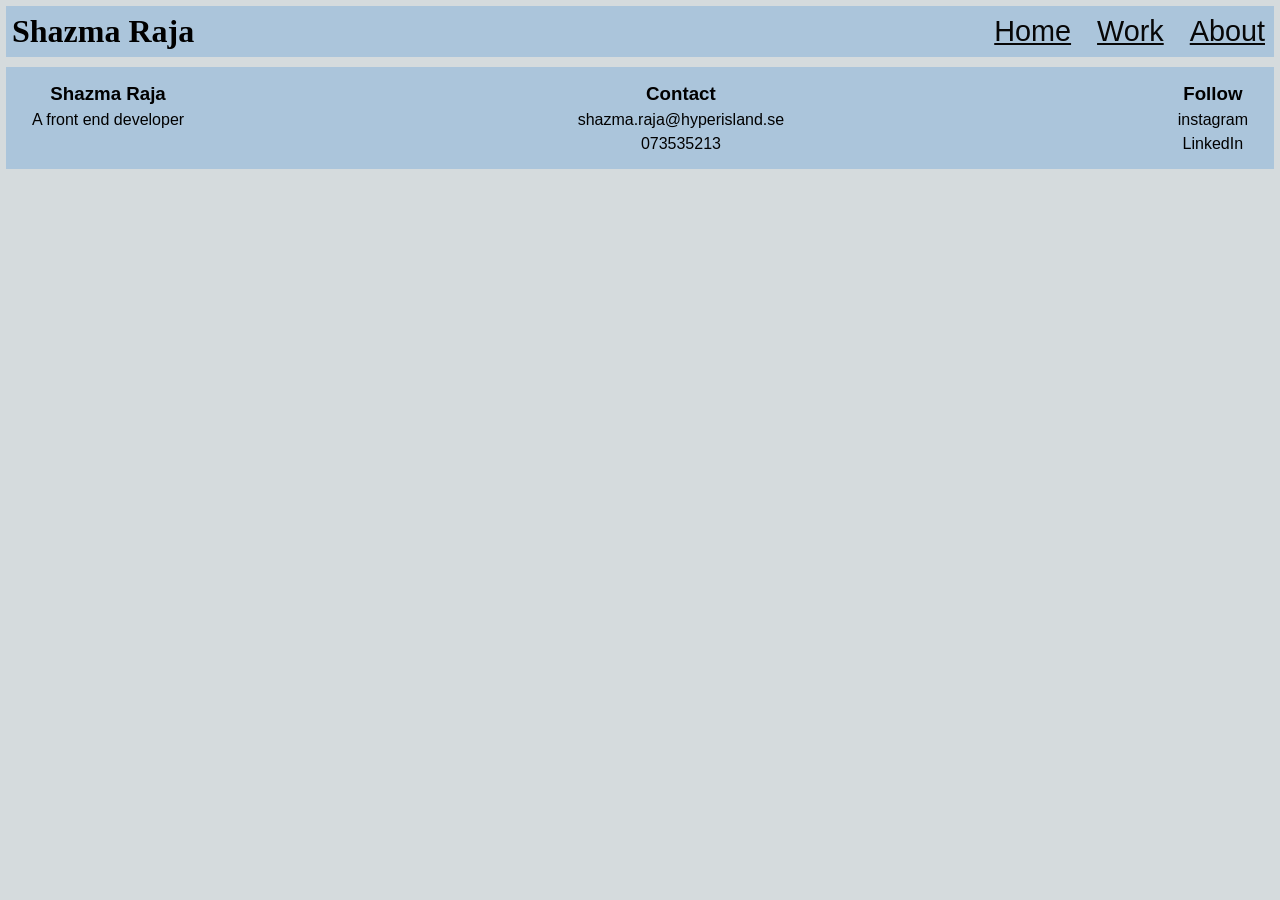
==== about.html @ 85201d56 "Completed the home and work page content" ====
<!DOCTYPE html>
<html lang="en">
<head>
    <meta charset="UTF-8">
    <meta name="viewport" content="width=device-width, initial-scale=1.0">
    <title>Document</title>
    <link rel="stylesheet" href="css/styles.css">
    <link rel="stylesheet" href="css/about.css">
</head>
<body>
     <header>
        <h1> Shazma Raja</h1>
        <nav> 
            <a href="index.html"> Home </a>
            <a href="work.html"> Work </a>
            <a href="about.html"> About </a>
        </nav>
    </header>






    <footer>
        <div class="footer-left">
            <h3>Shazma Raja</h3>
            <p> A front end developer</p>
        </div>
        <div class="footer-center"> 
            <h3>Contact</h3>
            <p>shazma.raja@hyperisland.se</p>
            <p>073535213</p>
        </div>
        <div class="footer-right">
            <h3>Follow</h3>
            <p>instagram</p>
            <p>LinkedIn</p>
        </div>
    </footer>
</body>
</html>
---- css/styles.css ----
*{
    margin:0;
    padding: 3px;
}
body {
    background-color: rgb(213, 219, 221);
}
header {
    display: flex;
    justify-content: space-between;
    align-items: center;
    background-color: rgb(171, 197, 219);
}
nav {
    display: flex;
    gap: 20px;
    font-size: 1.8rem;
    font-family: sans-serif;
}
nav a {
    color: rgb(7, 7, 7);

}
footer {
    font-family: sans-serif;
    display: flex;
    justify-content: space-between;
    align-items: flex-start;
    box-sizing: border-box;
    padding: 10px 20px;
    background-color: rgb(171, 197, 219);
    width: 100%;
    margin: 10px auto 10px auto;
}
.footer-left, .footer-center, .footer-right {
    text-align: center;
}
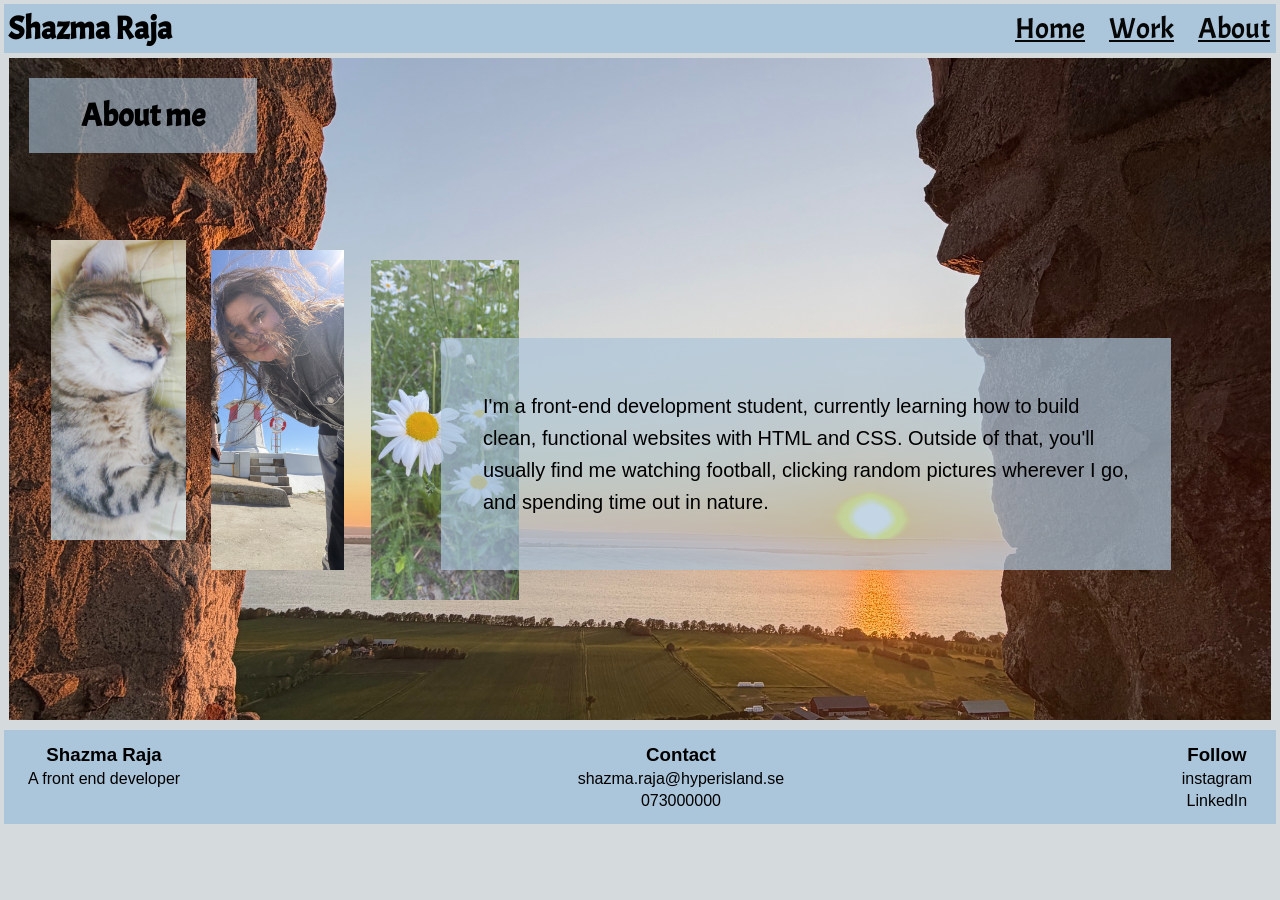
==== commit c4ba8eca: "Completed the whole website with changes like content for the about page and small updates on every " ====
--- a/about.html
+++ b/about.html
@@ -3,11 +3,13 @@
 <head>
     <meta charset="UTF-8">
     <meta name="viewport" content="width=device-width, initial-scale=1.0">
-    <title>Document</title>
+    <title>About Section</title>
     <link rel="stylesheet" href="css/styles.css">
     <link rel="stylesheet" href="css/about.css">
 </head>
 <body>
+    
+    </div>
      <header>
         <h1> Shazma Raja</h1>
         <nav> 
@@ -17,10 +19,27 @@
         </nav>
     </header>
 
+      <main class="about">
+            <div class="top-text">
+                <h1>About me </h1>
+            </div>
 
+            <img src="imgs/booby.JPG" alt="my cat" class="cat"> 
 
+            <img src="imgs/me.JPG" alt="a picture of myself" class="me">
 
+            <img src="imgs/flower.jpeg" alt="flowers" class="flowers">
 
+            <div class="text">
+                <p>
+                    I'm a front-end development student, currently learning how to build clean, functional websites with HTML and CSS.
+                    Outside of that, you'll usually find me watching football, clicking random pictures wherever I go, 
+                    and spending time out in nature.
+
+                </p>
+            </div>
+
+    </main>
 
     <footer>
         <div class="footer-left">
@@ -30,7 +49,7 @@
         <div class="footer-center"> 
             <h3>Contact</h3>
             <p>shazma.raja@hyperisland.se</p>
-            <p>073535213</p>
+            <p>073000000</p>
         </div>
         <div class="footer-right">
             <h3>Follow</h3>
--- a/css/styles.css
+++ b/css/styles.css
@@ -1,6 +1,10 @@
 *{
     margin:0;
-    padding: 3px;
+    padding: 2px;
+}
+@font-face {
+    font-family: 'AcmeFont';
+    src: url('../Acme-Regular.ttf');
 }
 body {
     background-color: rgb(213, 219, 221);
@@ -10,12 +14,14 @@
     justify-content: space-between;
     align-items: center;
     background-color: rgb(171, 197, 219);
+    font-family: 'AcmeFont', sans-serif;
+
 }
 nav {
     display: flex;
     gap: 20px;
     font-size: 1.8rem;
-    font-family: sans-serif;
+    font-family: 'AcmeFont', sans-serif;
 }
 nav a {
     color: rgb(7, 7, 7);
--- a/css/about.css
+++ b/css/about.css
@@ -0,0 +1,55 @@
+.about {
+    background-image: url("../imgs/trip.jpg");
+    background-size: cover;
+    background-position: center;
+    height: 580px;
+    margin: 5px;
+    padding-bottom: 80px;
+    overflow: hidden;
+    position: relative;
+}
+
+.top-text {
+    position: absolute;
+    top: 20px;
+    left: 20px;
+    background-color: rgb(171, 197, 219, 0.6);
+    padding: 15px 50px;
+    font-family:'AcmeFont', sans-serif;
+}
+
+img {
+    position: absolute;
+    height: 350px;
+    width: auto;
+    object-fit: cover;
+    box-shadow: 0 4px 8px rgba (0,0,0,0,0.3);
+}
+.cat {
+    top: 180px;
+    left: 40px;
+    height: 300px;
+}
+.me {
+    top: 190px;
+    left: 200px;
+    height: 320px;
+}
+.flowers {
+    top: 200px;
+    left: 360px;
+    height: 340px;
+    opacity: 0.9;
+}
+
+.text {
+    position: absolute;
+    top: 280px;
+    right: 100px;
+    width: 650px;
+    background-color: rgb(171, 197, 219, 0.7);
+    padding: 50px 40px;
+    font-size: 20px;
+    line-height: 1.6;
+    font-family: sans-serif;
+}
